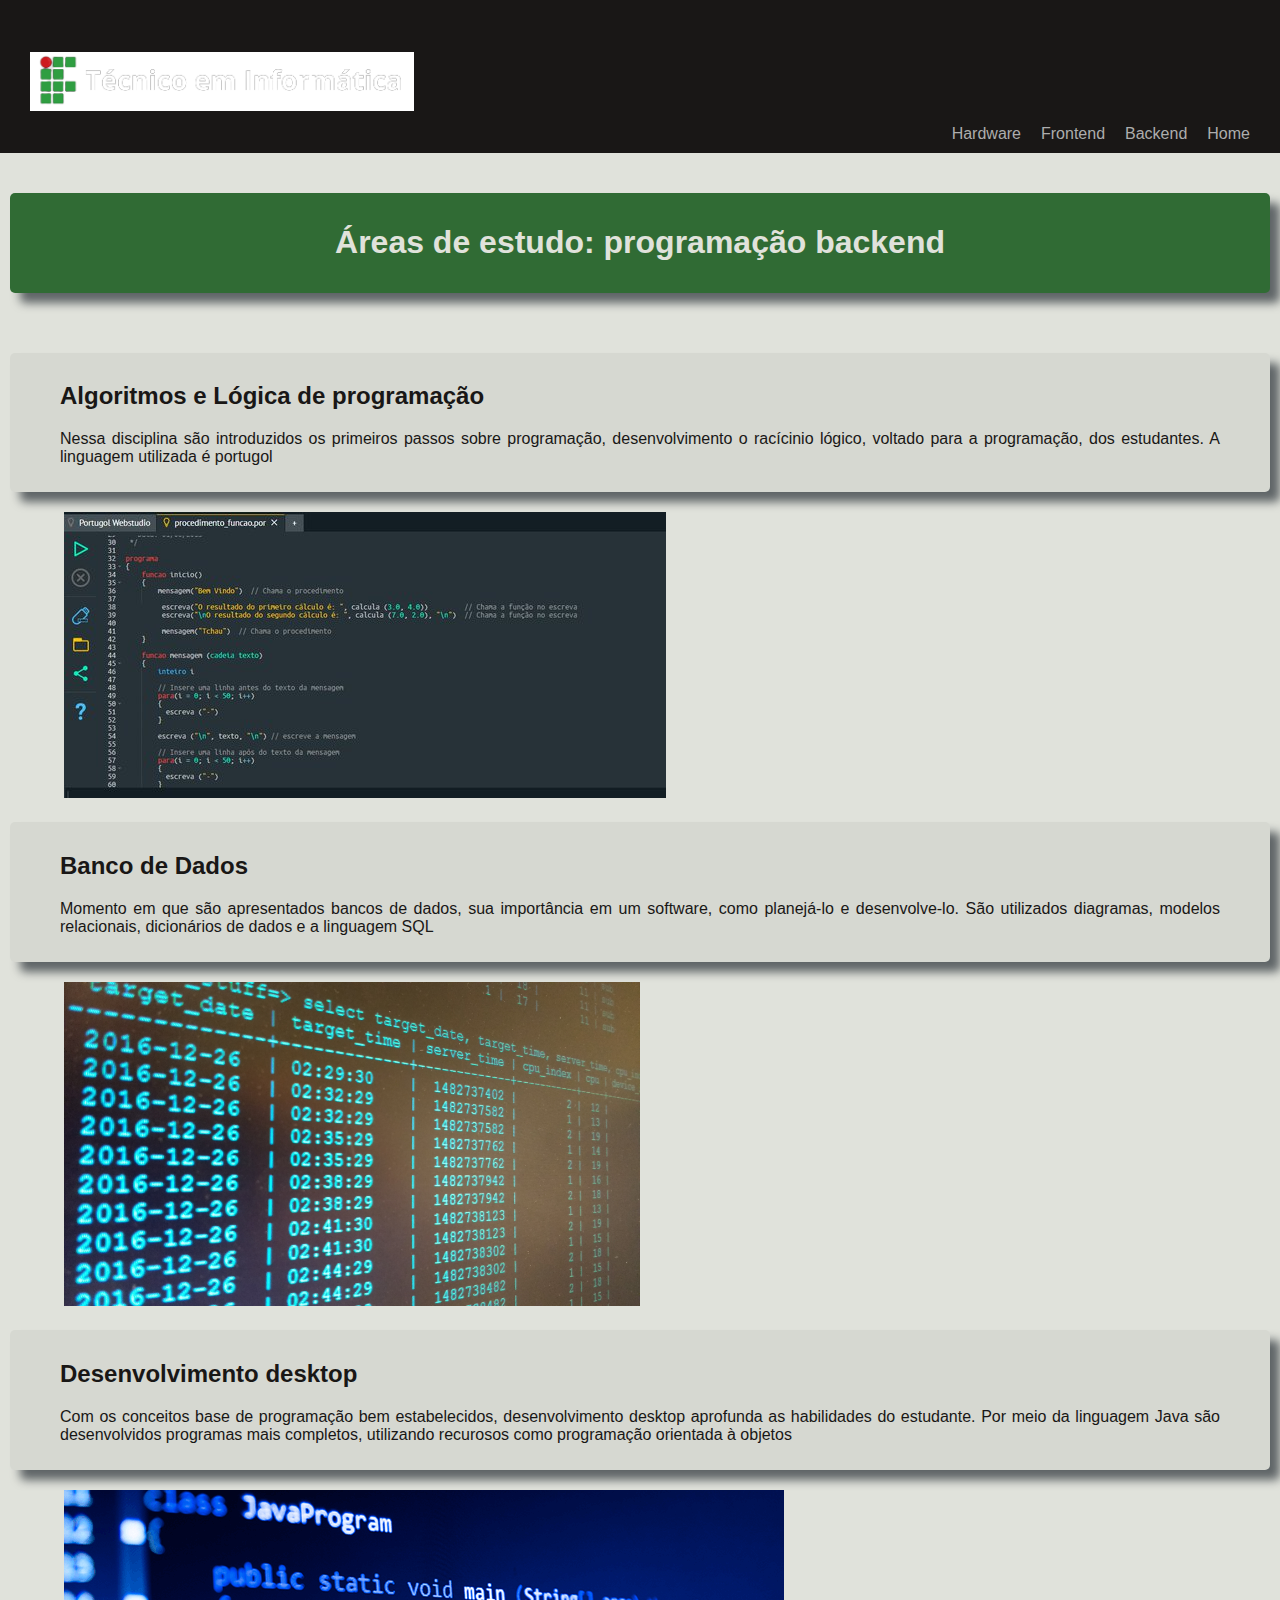
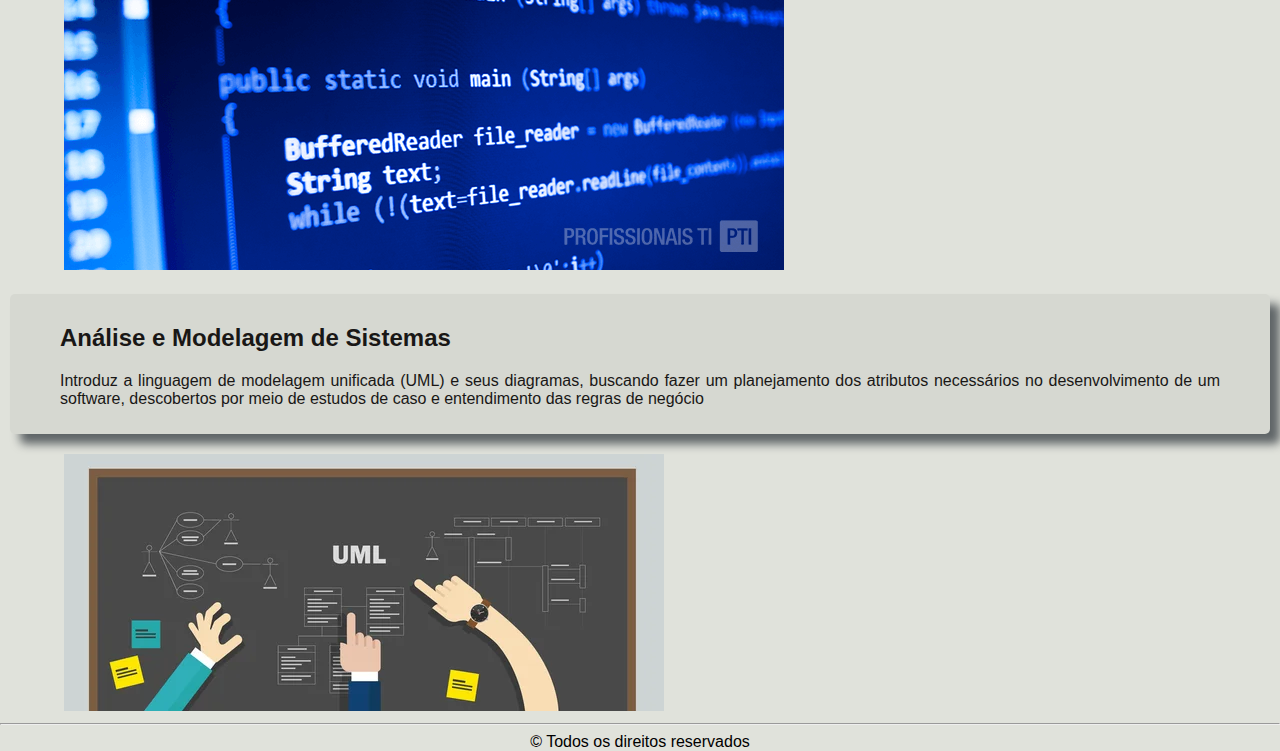
==== backend.html @ 55944659 "1.0" ====
<!DOCTYPE html>
<html lang="en">
<head>
    <meta charset="UTF-8">
    <meta http-equiv="X-UA-Compatible" content="IE=edge">
    <meta name="viewport" content="width=device-width, initial-scale=1.0">
    <link rel="stylesheet" href="css/css.css">
    <title>Informática</title>
</head>
<body>
    <header>
        <div class="logo">
                <img src="img/Técnico_em_Informática-removebg-preview.png" alt="Logo IFPR">
        </div>
        <nav>
            <div class="navegacao">
                <a href="index.html"> Home </a>
                <a href="backend.html"> Backend </a>
                <a href="frontend.html"> Frontend </a>
                <a href="hardware.html"> Hardware </a>
            </div>
        </nav>
    </header>
        <main>
            <div class="texto1">
                <h1>
                    Áreas de estudo: programação backend
                </h1>
            </div>

            <div class="bloco informacoes">
                <h2>
                    Algoritmos e Lógica de programação
                </h2>
                <p>
                    Nessa disciplina são introduzidos os primeiros passos sobre programação, desenvolvimento o racícinio lógico, voltado para a programação, dos estudantes. A linguagem utilizada é portugol
                </p>
            </div>

            <picture>
                <img src="img/portugol.jfif" alt="">
            </picture>

            <div class="bloco informacoes">
                <h2>
                    Banco de Dados
                </h2>
                <p>
                    Momento em que são apresentados bancos de dados, sua importância em um software, como planejá-lo e desenvolve-lo. São utilizados diagramas, modelos relacionais, dicionários de dados e a linguagem SQL
                </p>
            </div>

            <picture>
                <img src="img/bancodedados.jpg" alt="" width="50%">
            </picture>
    
            <div class="bloco informacoes">
                <h2>
                    Desenvolvimento desktop
                </h2>
                <p>
                    Com os conceitos base de programação bem estabelecidos, desenvolvimento desktop aprofunda as habilidades do estudante. Por meio da linguagem Java são desenvolvidos programas mais completos, utilizando recurosos como programação orientada à objetos
                </p>
            </div>

            <picture>
                <img src="img/java.png" alt="">
            </picture>
            
            <div class="bloco informacoes">
                <h2>
                    Análise e Modelagem de Sistemas
                </h2>
                <p>
                    Introduz a linguagem de modelagem unificada (UML) e seus diagramas, buscando fazer um planejamento dos atributos necessários no desenvolvimento de um software, descobertos por meio de estudos de caso e entendimento das regras de negócio
                </p>
            </div>

            <picture>
                <img src="img/uml.jpg" alt="">
            </picture>

            </div>
        </main>
        <footer>
            <div class="rodape">
                <hr>
                &copy Todos os direitos reservados
                <br>
            </div>
        </footer>
</body>
</html>
---- css/css.css ----
body{
    background-color: #E0E2DB;
    font-family: Arial, Helvetica, sans-serif;
    margin:0 auto;
}
header{
    font-family: 'Segoe UI', Tahoma, Geneva, Verdana, sans-serif;
    background-color: #191716;
}
.logo img{
    width: 30%;
    padding-top: 52px;
    padding-left: 30px;
}
.navegacao{
    overflow: hidden;
    padding-right: 20px;
}
.navegacao a{ 
    float: right;
    color: rgb(173, 173, 173);
    text-decoration: none;
    padding: 10px;
}
.navegacao a:hover{ 
    color: #306B34;
}

.inicial{
    color: #E0E2DB;
}
.texto1{
    background-color: #306B34;
    text-align: center;
    border-radius: 5px;
    padding: 10px 20px 10px 20px;
    margin: 40px 10px 40px 10px;
    box-shadow: 10px 10px 10px #08101a98;
    float: center;
    color: #E0E2DB;
    display: block;
}
.tecinfo{
    width: 50%;
    display: block;
    margin-left: auto;
    margin-right: auto;
}

.blocos{
    display: flex;
}
.bloco{
    color: #E0E2DB;
    padding: 20px;
    margin: 20px 10px 20px 10px;
    float: left;
    background-color: #191716;
    text-align: center;
    border-radius: 5px;
    padding: 20px;
    box-shadow: 10px 10px 10px #08101a98;
    display: inline;
}
.blocos :hover{
    background-color: #1b1a19;
}
.icones{
    border-radius: 130px;
}

.corpodotexto{
    padding: 0px 50px 10px 50px;
    display: flex;
}
.informacoes{
    background-color:#d6d8d1;
    color: #191716;
    text-align: justify;
    padding: 10px 50px 10px 50px;
}
.sobre{
    padding: 10px 30px 10px 30px;
}
picture{
    width: 90%;
    display: block;
    margin-left: auto;
    margin-right: auto;
}

footer{
    text-align: center;
}

@media screen and (max-width: 700px) {
    .blocos, .tecinfo{
        width: 100%;
        flex-direction: column;
        padding: 0px;
    }
    .logo{
        width: 160%;
    }
}
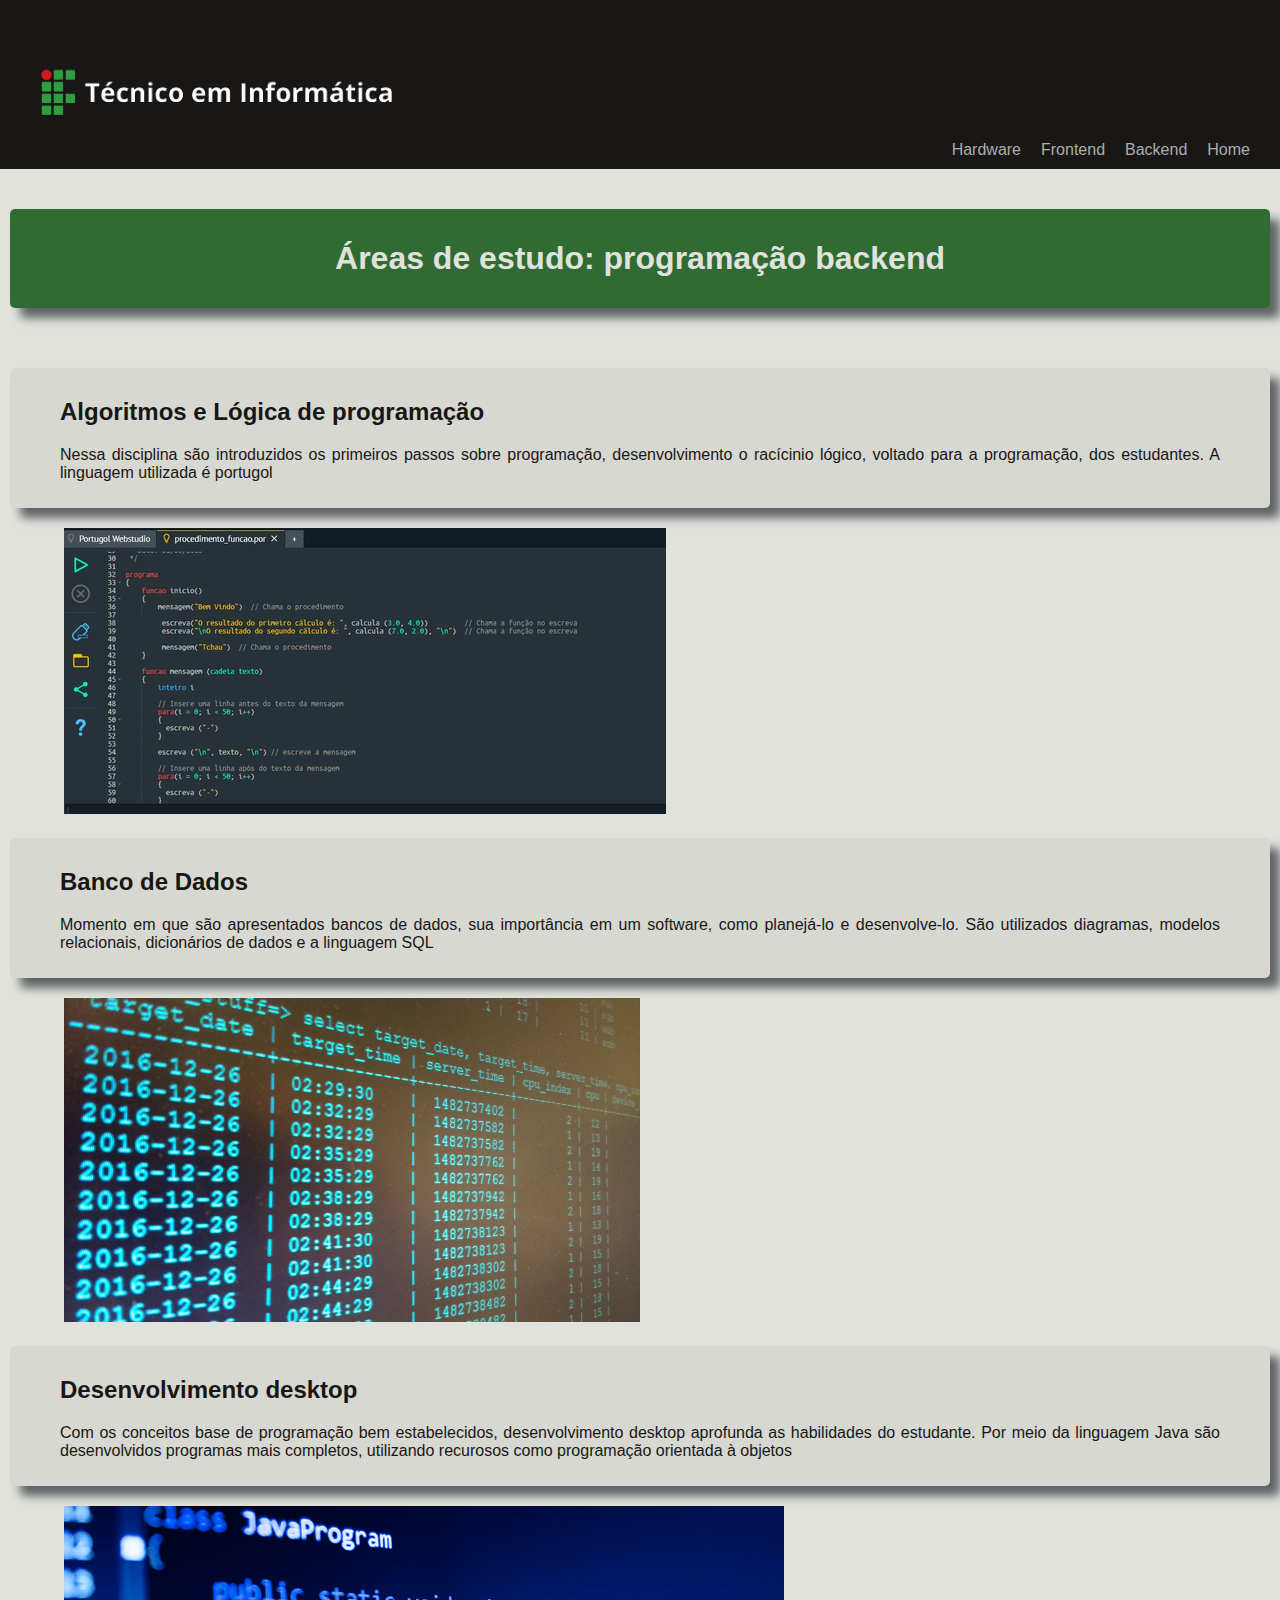
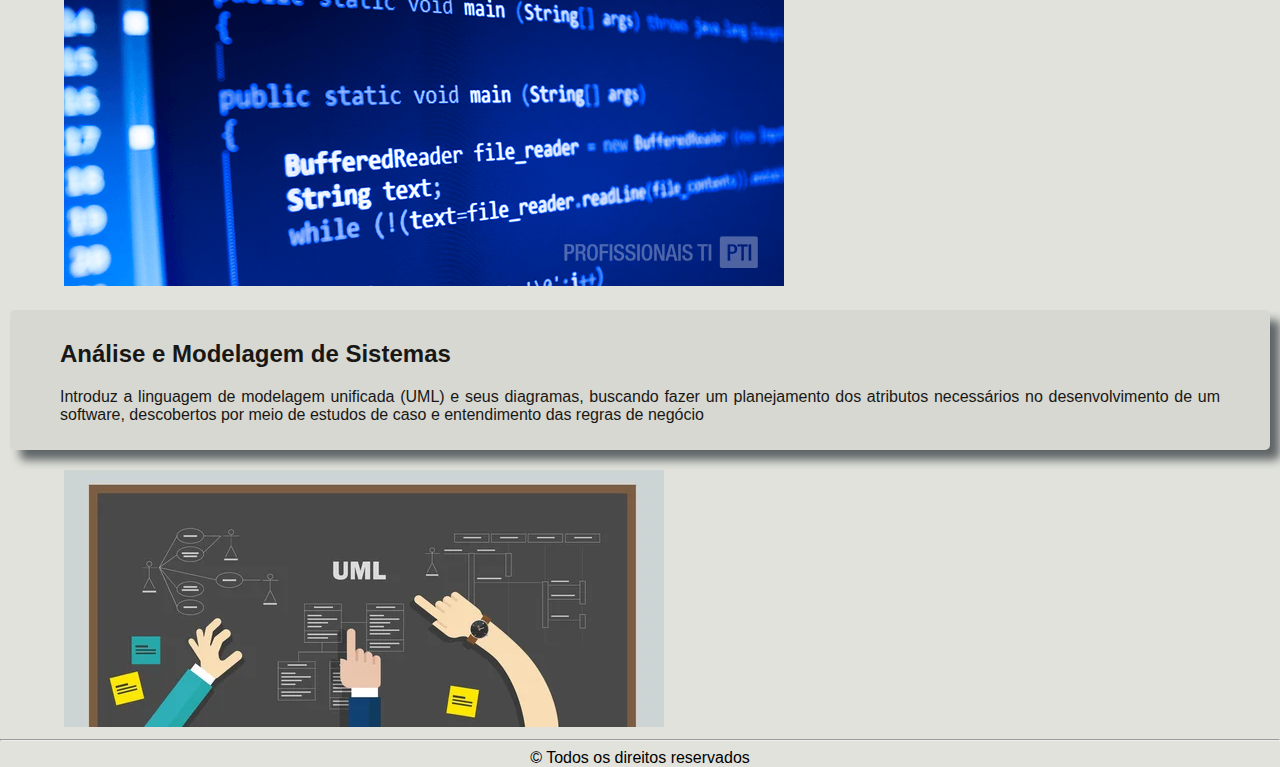
==== commit 46c90fb4: "2.0" ====
--- a/backend.html
+++ b/backend.html
@@ -5,6 +5,7 @@
     <meta http-equiv="X-UA-Compatible" content="IE=edge">
     <meta name="viewport" content="width=device-width, initial-scale=1.0">
     <link rel="stylesheet" href="css/css.css">
+    <link rel="shortcut icon" href="img/logoif.png" type="image/x-icon">
     <title>Informática</title>
 </head>
 <body>
--- a/css/css.css
+++ b/css/css.css
@@ -39,12 +39,6 @@
     float: center;
     color: #E0E2DB;
     display: block;
-}
-.tecinfo{
-    width: 50%;
-    display: block;
-    margin-left: auto;
-    margin-right: auto;
 }
 
 .blocos{
